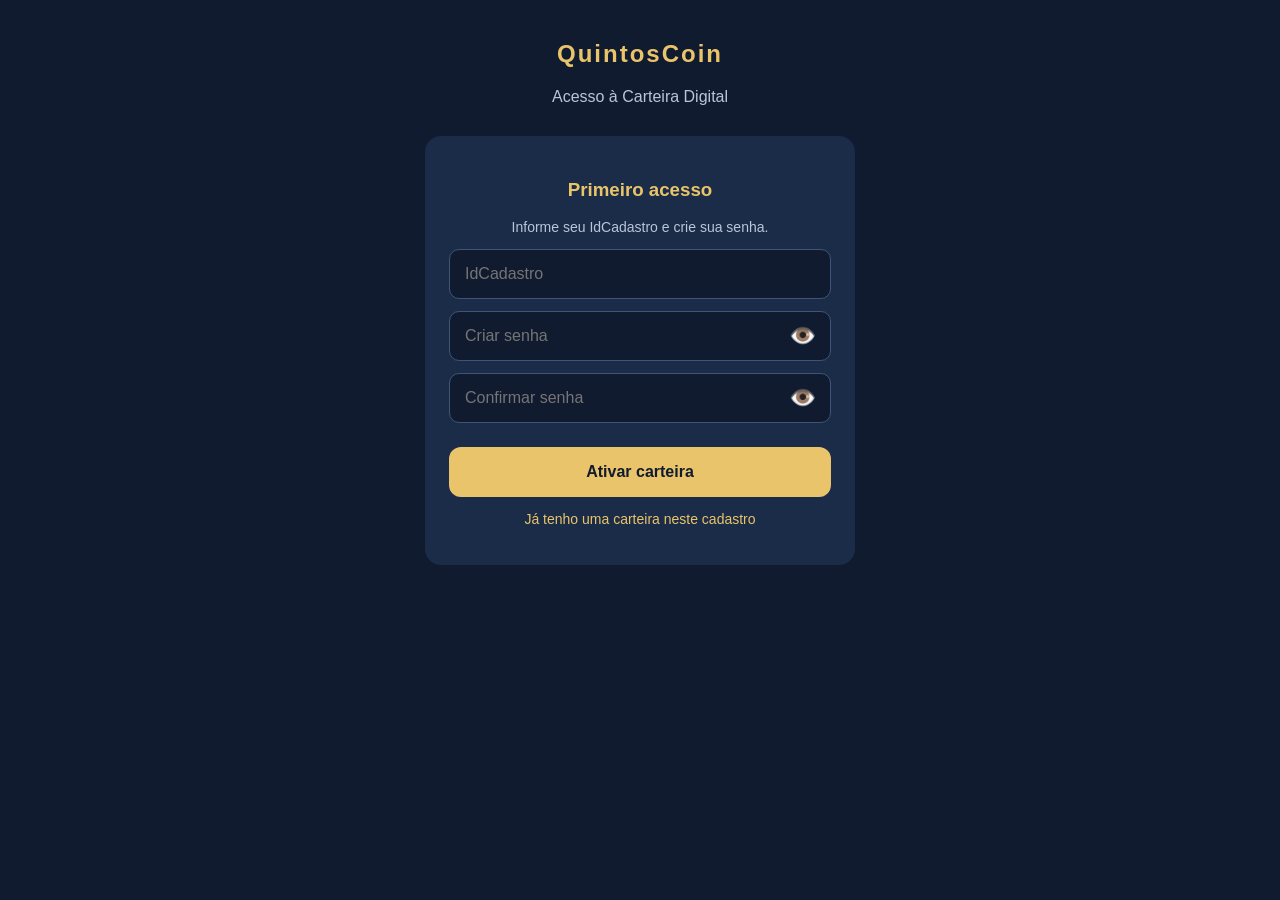
==== quintoscoin/index.html @ 63eb129c "Update index.html" ====
<!DOCTYPE html>
<html lang="pt-BR">
<head>
  <meta charset="UTF-8">
  <meta name="viewport"
        content="width=device-width, initial-scale=1">

  <title>QuintosCoin - Carteira</title>

 
<link rel="stylesheet" href="style.css?v=291">

<style>
  html.qc-restaurando #telaAcesso,
  html.qc-restaurando #telaCarteira { visibility:hidden; }
  html.qc-restaurando main.carteira::before {
    content:"Restaurando acesso à carteira...";
    display:block; padding:28px 14px; text-align:center;
    color:#e2ba60; font-size:14px;
  }
  /* PASSO 375: links de acesso sem fundo, com alinhamento uniforme. */
  #formLogin #btnAbrirTrocaSenha {
    display:inline; width:auto; margin:0; padding:0;
    background:none; border:0; border-radius:0; box-shadow:none;
    color:#e9c46a; text-decoration:none;
    font:inherit; cursor:pointer;
  }
  #formLogin #btnAbrirTrocaSenha:hover,
  #formLogin #btnAbrirTrocaSenha:focus-visible {
    text-decoration:underline;
  }
  #formLogin #qcBoasVindas .qc-nome-irmao375 {
    color:#f3ce74; font-weight:800; font-size:1.11em;
    letter-spacing:0.15px;
  }
</style>
<script>
  if (
    sessionStorage.getItem("QC_TOKEN_SESSAO_TESTE") &&
    !new URLSearchParams(window.location.search)
      .has("testeRecuperacao")
  ) {
    document.documentElement.classList.add(
      "qc-restaurando"
    );
  }
</script>

</head>


<body>

  <main class="carteira">
    <div id="qcAvisoTesteV2377" role="status" hidden
      style="background:#3b2a15;color:#f5d27a;border:1px solid #a97c34;
      border-radius:9px;padding:10px 12px;margin-bottom:12px;
      font-size:13px;font-weight:700;text-align:center">
      MODO DE TESTES — Qc$ sem valor financeiro. NÃO FAÇA PIX REAL.
    </div>

    <section id="telaAcesso">

  <header>
    <h1 style="text-transform:none">QuintosCoin</h1>
    <p>Acesso à Carteira Digital</p>
  </header>

  <div id="formAtivacao" class="painel-acesso">

    <h3>Primeiro acesso</h3>

    <p>Informe seu IdCadastro e crie sua senha.</p>

   
<input
  type="text"
  id="qcIdCadastro"
  name="username"
  placeholder="IdCadastro"
  autocomplete="username"
>
   
<input
  type="password"
  id="qcNovaSenha"
  name="new-password"
  placeholder="Criar senha"
  autocomplete="new-password"
  minlength="6"
  
>
   
<input
  type="password"
  id="qcConfirmarSenha"
  name="confirm-password"
  placeholder="Confirmar senha"
  autocomplete="new-password"
  minlength="6"
  
>

    <button id="btnAtivarCarteira">
      Ativar carteira
    </button>

    <p>
      <a href="#" id="linkJaTenhoCarteira">
        Já tenho uma carteira neste cadastro
      </a>
    </p>
    <div id="qcVincularExistente374" style="display:none">
      <h3>Vincular minha carteira</h3>
      <p>Em um aparelho novo, informe seu IdCadastro e depois entre com sua senha pessoal.</p>
      <input id="qcIdCadastroVinculo374" type="text" placeholder="IdCadastro" autocomplete="username">
      <button id="qcBtnVincular374" type="button">Vincular carteira existente</button>
      <button id="qcBtnVoltarAtivacao374" type="button">Voltar</button>
      <p id="qcAvisoVinculo374" role="status"></p>
    </div>

  </div>

  <div id="formLogin" class="painel-acesso"
       style="display:none;">

    <h3>Entrar na carteira</h3>

    <p id="qcBoasVindas">Bem-vindo! Digite sua senha para entrar na carteira.</p>
  
<input
  type="password"
  id="qcSenhaLogin"
  name="password"
  placeholder="Sua senha"
  autocomplete="current-password"
>


    
<button id="btnEntrarCarteira">
  Entrar
</button>
<p>
  <a href="#" id="linkEsqueciSenha">
    🔑 Esqueci minha senha
  </a>
</p>

<p>
  <a href="#" id="btnAbrirTrocaSenha">🔄 Alterar minha senha</a>
</p>

<!-- QUINTOSCOIN - ALTERAÇÃO DE SENHA -->

<div id="qcPainelTrocaSenha" style="display:none;">

  <h3>Alterar senha</h3>

  <p>Informe sua senha atual e escolha uma nova.</p>

  <input
    type="password"
    id="qcSenhaAtual"
    placeholder="Senha atual"
    autocomplete="current-password"
  >

  <input
    type="password"
    id="qcSenhaNova"
    placeholder="Nova senha (6 a 8 caracteres)"
    autocomplete="new-password"
    minlength="6"
    
  >

  <input
    type="password"
    id="qcSenhaNovaConfirmar"
    placeholder="Confirmar nova senha"
    autocomplete="new-password"
    minlength="6"
    
  >

  <p id="qcMensagemTrocaSenha" role="status"></p>

  <button id="btnConfirmarTrocaSenha" type="button">
    Salvar nova senha
  </button>

  <button id="btnCancelarTrocaSenha" type="button">
    Cancelar
  </button>

</div>



</div>

<!-- QUINTOSCOIN - ESQUECI MINHA SENHA -->
<div id="formRecuperarSenha"
     class="painel-acesso"
     style="display:none;">

  <h3>🔑 Recuperar acesso</h3>

  <p>
    Informe o código de recuperação que
    você guardou ao ativar sua carteira.
  </p>

  <input
    type="text"
    id="qcCodigoRecuperar"
    placeholder="Código de recuperação"
    autocomplete="off"
    autocapitalize="characters"
    spellcheck="false"
  >

  <input
    type="password"
    id="qcSenhaRecuperar"
    placeholder="Nova senha (6 a 8 caracteres)"
    autocomplete="new-password"
    minlength="6"
    
  >

  <input
    type="password"
    id="qcConfirmarSenhaRecuperar"
    placeholder="Confirmar nova senha"
    autocomplete="new-password"
    minlength="6"
    
  >

  <p id="qcMensagemRecuperacao"
     role="status"></p>

  <button id="btnRedefinirSenha"
          type="button">
    Redefinir minha senha
  </button>

  <p>
    <a href="#" id="linkVoltarLogin">
      Voltar ao login
    </a>
  </p>

</div>

<p id="qcMensagemAcesso"></p>


</section>

    
<!-- TELA DE CÓDIGO DE RECUPERAÇÃO -->
<section id="telaRecuperacao" style="display:none;">

  <header>
    <h1 style="text-transform:none">QuintosCoin</h1>
    <p>Proteção da carteira</p>
  </header>

  <div class="painel-recuperacao">

    <h3>🔐 Código de recuperação</h3>

    <p>
      Guarde este código em um local seguro.
      Você precisará dele se esquecer sua senha.
    </p>

    <div id="qcCodigoRecuperacao">
      Código ainda não gerado
    </div>

    <button id="qcBtnCopiar">
      📋 Copiar código
    </button>

    <p id="qcMensagemCopia" role="status"></p>

    <label class="qc-confirmacao">
      <input type="checkbox" id="qcConfirmouCodigo">
      Já guardei meu código de recuperação.
    </label>

    <button id="qcBtnContinuar" disabled>
      Continuar
    </button>

    <p class="qc-aviso">
      ⚠️ Este código será apresentado somente
      durante a ativação ou substituição.
      Não compartilhe com outras pessoas.
    </p>

  </div>

</section>


<section id="telaCarteira"
style="display:none;">

    <header>
      <h1 style="text-transform:none">QuintosCoin</h1>
      <p>Carteira Digital</p>
    </header>

    <section class="saldo">
      <p>Saldo disponível</p>
      <h2 id="saldo">Qc$ 0,00</h2>
      <small id="equivalente">R$ 0,00</small>
    </section>

    <section class="acoes">
      <button id="btnReceber">Receber Qc$</button>
      <button id="btnDoar">Doar Qc$</button>
    </section>

    <section class="fichas">
      <h3>Minhas fichas</h3>
      <div id="listaFichas">
        Nenhuma ficha disponível.
      </div>
    </section>

   
<p id="mensagem"></p>


<button id="btnSairCarteira" type="button">
  🚪 Sair da carteira
</button>

</section>


</main>

  
 <script src="qc-criptografia.js?v=1"></script>
 <script src="carteira.js?v=386"></script>
 <script src="qc-fichas.js?v=380"></script>
 <script src="qc-saldo.js?v=384"></script>
 <script src="qc-doacao-qr301.js?v=366"></script>

  <script src="qc-arrecadacao312.js?v=327"></script>
</body>
</html>
---- quintoscoin/style.css ----
* {
  box-sizing: border-box;
}

body {
  margin: 0;
  padding: 20px;
  background: #101b30;
  color: white;
  font-family: Arial, sans-serif;
}

.carteira {
  max-width: 430px;
  margin: auto;
}

header {
  text-align: center;
  margin-bottom: 30px;
}

header h1 {
  color: #e9c46a;
  letter-spacing: 2px;
}

header p {
  color: #b9c5d8;
}

.saldo {
  background: #1b2c48;
  border-radius: 20px;
  padding: 30px 20px;
  text-align: center;
}

.saldo p {
  color: #b9c5d8;
}

.saldo h2 {
  font-size: 46px;
  margin: 15px 0;
  color: #e9c46a;
}

.saldo small {
  color: #b9c5d8;
}

.acoes {
  display: flex;
  gap: 12px;
  margin-top: 25px;
}

button {
  flex: 1;
  padding: 16px;
  border: none;
  border-radius: 12px;
  font-size: 16px;
  font-weight: bold;
  cursor: pointer;
  background: #e9c46a;
  color: #101b30;
}

.fichas {
  margin-top: 30px;
  background: #1b2c48;
  border-radius: 16px;
  padding: 20px;
}

.fichas h3 {
  color: #e9c46a;
}

.ficha {
  padding: 12px;
  margin-top: 8px;
  background: #293e60;
  border-radius: 8px;
}

#mensagem {
  text-align: center;
  margin-top: 20px;
  color: #e9c46a;
}

.painel-acesso {
  background: #1b2c48;
  border-radius: 16px;
  padding: 24px;
}

.painel-acesso h3 {
  color: #e9c46a;
  text-align: center;
}

.painel-acesso p {
  color: #b9c5d8;
  text-align: center;
  font-size: 14px;
}

.painel-acesso input {
  display: block;
  width: 100%;
  padding: 15px;
  margin: 12px 0;
  border: 1px solid #405575;
  border-radius: 10px;
  background: #101b30;
  color: white;
  font-size: 16px;
}

.painel-acesso button {
  width: 100%;
  margin-top: 12px;
}

.painel-acesso a {
  color: #e9c46a;
  text-decoration: none;
}

#qcMensagemAcesso {
  display: none;
  padding: 16px;
  margin: 20px 0;
  border-radius: 12px;
  font-size: 16px;
  font-weight: bold;
  text-align: center;
  line-height: 1.5;
}

#qcMensagemAcesso.erro {
  display: block;
  background: #7f1d1d;
  color: #ffffff;
  border: 2px solid #ff5252;
  box-shadow: 0 0 18px rgba(255, 82, 82, 0.45);
  animation: qcSacudir 0.35s ease;
}

#qcMensagemAcesso.sucesso {
  display: block;
  background: #14532d;
  color: #ffffff;
  border: 2px solid #4ade80;
  box-shadow: 0 0 18px rgba(74, 222, 128, 0.3);
}

@keyframes qcSacudir {
  0%, 100% { transform: translateX(0); }
  25% { transform: translateX(-6px); }
  50% { transform: translateX(6px); }
  75% { transform: translateX(-4px); }
}

.painel-acesso input.campo-erro {
  border: 2px solid #ff5252;
  box-shadow: 0 0 10px rgba(255, 82, 82, 0.35);
}

/* Oculta a carteira até a autenticação */
#telaCarteira {
  display: none;
}


.painel-recuperacao {
  background: #1b2c48;
  border-radius: 16px;
  padding: 24px;
  text-align: center;
}

.painel-recuperacao h3 {
  color: #e9c46a;
}

.painel-recuperacao p {
  line-height: 1.5;
}

#qcCodigoRecuperacao {
  background: #101b30;
  border: 2px solid #e9c46a;
  border-radius: 12px;
  padding: 18px 10px;
  margin: 20px 0;
  font-size: 16px;
  font-weight: bold;
  letter-spacing: 1px;
  overflow-wrap: anywhere;
  user-select: all;
}

#qcBtnCopiar,
#qcBtnContinuar {
  width: 100%;
  margin-top: 12px;
}

#qcBtnContinuar:disabled {
  opacity: 0.4;
  cursor: not-allowed;
}

.qc-confirmacao {
  display: flex;
  align-items: center;
  gap: 10px;
  text-align: left;
  margin-top: 24px;
  font-size: 14px;
}

.qc-confirmacao input {
  width: 20px;
  height: 20px;
  flex-shrink: 0;
}

#qcMensagemCopia {
  color: #4ade80;
  font-weight: bold;
  min-height: 20px;
}

.qc-aviso {
  margin-top: 20px;
  color: #ffcc80;
  font-size: 13px;
}


/* QUINTOSCOIN - BOTÃO SAIR */

#btnSairCarteira {
  display: block;
  width: 100%;
  margin-top: 25px;
  padding: 15px;
  background: transparent;
  color: #ffb4b4;
  border: 2px solid #a94343;
  border-radius: 12px;
  font-size: 16px;
  font-weight: bold;
  cursor: pointer;
}

#btnSairCarteira:disabled {
  opacity: 0.5;
  cursor: wait;
}


/* QUINTOSCOIN - RESTAURAÇÃO DE SESSÃO */

html.qc-restaurando #telaAcesso,
html.qc-restaurando #telaCarteira {
  display: none !important;
}

html.qc-restaurando body::before {
  content: "🔐 Verificando sessão QuintosCoin...";
  display: block;
  max-width: 430px;
  margin: 100px auto 0;
  padding: 25px;
  background: #1b2c48;
  color: #e9c46a;
  border-radius: 16px;
  text-align: center;
  font-size: 18px;
  font-weight: bold;
}


/* QUINTOSCOIN - ALTERAR SENHA */

#btnAbrirTrocaSenha {
  display: block;
  width: 100%;
  margin-top: 25px;
  background: #293e60;
  color: #e9c46a;
  border: 1px solid #e9c46a;
}

#qcPainelTrocaSenha {
  margin-top: 18px;
  padding: 22px;
  background: #1b2c48;
  border-radius: 16px;
}

#qcPainelTrocaSenha h3 {
  color: #e9c46a;
  text-align: center;
}

#qcPainelTrocaSenha p {
  text-align: center;
  line-height: 1.5;
}

#qcPainelTrocaSenha input {
  width: 100%;
  padding: 15px;
  margin: 10px 0;
  border: 1px solid #405575;
  border-radius: 10px;
  background: #101b30;
  color: white;
  font-size: 16px;
}

#qcPainelTrocaSenha button {
  width: 100%;
  margin-top: 12px;
}

#btnCancelarTrocaSenha {
  background: transparent;
  color: #b9c5d8;
  border: 1px solid #64748b;
}

#qcMensagemTrocaSenha {
  display: none;
  padding: 15px;
  border-radius: 10px;
  margin-top: 15px;
  font-weight: bold;
}

#qcMensagemTrocaSenha.erro {
  display: block;
  background: #7f1d1d;
  color: white;
  border: 2px solid #ff5252;
}

#qcMensagemTrocaSenha.sucesso {
  display: block;
  background: #14532d;
  color: white;
  border: 2px solid #4ade80;
}


/* QUINTOSCOIN - OLHINHO DAS SENHAS */

.qc-campo-com-olho {
  position: relative;
  width: 100%;
}

.qc-campo-com-olho input {
  width: 100%;
  padding-right: 55px !important;
}

.painel-acesso .qc-botao-olho,
#qcPainelTrocaSenha .qc-botao-olho {
  position: absolute;
  right: 8px;
  top: 50%;
  transform: translateY(-50%);

  width: 42px;
  height: 42px;
  margin: 0;
  padding: 0;

  display: flex;
  align-items: center;
  justify-content: center;
  flex: none;

  background: transparent;
  border: none;
  border-radius: 8px;

  font-size: 22px;
  cursor: pointer;
  box-shadow: none;
}

.qc-botao-olho.visivel {
  background: rgba(233, 196, 106, 0.15);
}

.qc-botao-olho:focus-visible {
  outline: 2px solid #e9c46a;
  outline-offset: 2px;
}


/* QUINTOSCOIN - RECUPERAÇÃO DE SENHA */

#qcCodigoRecuperar {
  text-transform: uppercase;
  font-size: 14px;
  letter-spacing: 0.5px;
}

#qcMensagemRecuperacao {
  display: none;
  padding: 15px;
  margin-top: 15px;
  border-radius: 10px;
  font-weight: bold;
  line-height: 1.5;
  text-align: center;
}

#qcMensagemRecuperacao.erro {
  display: block;
  color: white;
  background: #7f1d1d;
  border: 2px solid #ff5252;
}

#qcMensagemRecuperacao.sucesso {
  display: block;
  color: white;
  background: #14532d;
  border: 2px solid #4ade80;
}

.qc-modal-overlay {
  position: fixed;
  inset: 0;
  background: rgba(0, 0, 0, 0.65);
  display: none;
  align-items: center;
  justify-content: center;
  padding: 20px;
  z-index: 9999;
}

.qc-modal-card {
  width: 100%;
  max-width: 420px;
  background: #11284a;
  border: 1px solid rgba(255, 255, 255, 0.12);
  border-radius: 18px;
  padding: 22px 18px 18px 18px;
  box-shadow: 0 18px 40px rgba(0, 0, 0, 0.4);
  color: #ffffff;
}

.qc-modal-topo {
  display: flex;
  align-items: center;
  justify-content: space-between;
  gap: 10px;
  margin-bottom: 10px;
}

.qc-modal-topo h3 {
  margin: 0;
  font-size: 22px;
  color: #e7c76a;
}

.qc-modal-fechar {
  background: transparent;
  border: none;
  color: #ffffff;
  font-size: 28px;
  line-height: 1;
  cursor: pointer;
}

.qc-modal-texto {
  margin: 0 0 16px 0;
  color: #d7dfef;
  font-size: 14px;
  line-height: 1.5;
}

.qc-label-modal {
  display: block;
  margin-bottom: 8px;
  font-weight: 600;
  color: #ffffff;
}

.qc-input-modal {
  width: 100%;
  box-sizing: border-box;
  padding: 14px 12px;
  border-radius: 12px;
  border: 1px solid #4d648a;
  background: #0d1d36;
  color: #ffffff;
  font-size: 16px;
  margin-bottom: 16px;
}

.qc-input-modal::placeholder {
  color: #9aa8c0;
}

.qc-modal-botoes {
  display: flex;
  flex-direction: column;
  gap: 10px;
}

.qc-btn-modal-principal {
  width: 100%;
  padding: 14px;
  border: none;
  border-radius: 12px;
  background: #e1bf63;
  color: #0d1d36;
  font-weight: 700;
  font-size: 16px;
  cursor: pointer;
}

.qc-btn-modal-secundario {
  width: 100%;
  padding: 12px;
  border-radius: 12px;
  border: 1px solid #6f86ab;
  background: transparent;
  color: #ffffff;
  font-weight: 600;
  font-size: 15px;
  cursor: pointer;
}

.qc-modal-mensagem {
  margin-top: 14px;
  min-height: 22px;
  font-size: 14px;
  line-height: 1.4;
  color: #ffffff;
}


/* QUINTOSCOIN - CONFIRMAÇÃO DE SOLICITAÇÃO */

.qc-aviso-solicitacao {
  box-sizing: border-box;
  width: 100%;
  margin: 0 0 18px 0;
  padding: 20px 16px;
  border: 2px solid #e1bf63;
  border-radius: 16px;
  background: #1b304c;
  color: #ffffff;
  text-align: center;
  box-shadow: 0 8px 24px rgba(0,0,0,0.3);
}

.qc-aviso-solicitacao strong {
  display: block;
  color: #e1bf63;
  font-size: 19px;
  margin-bottom: 12px;
}

.qc-aviso-valor {
  font-size: 25px;
  font-weight: 700;
  margin-bottom: 12px;
}

.qc-aviso-situacao {
  font-size: 15px;
  font-weight: 700;
  color: #f0cf77;
}

.qc-aviso-solicitacao p {
  font-size: 14px;
  line-height: 1.6;
  margin: 14px 0;
}

.qc-aviso-fechar {
  margin-top: 8px;
  padding: 12px 24px;
  border: none;
  border-radius: 10px;
  background: #e1bf63;
  color: #11284a;
  font-size: 15px;
  font-weight: 700;
  cursor: pointer;
}


/* QUINTOSCOIN - ÁREA DO TESOUREIRO */

.qc-area-tesoureiro {
  width: 100%;
  box-sizing: border-box;
  margin-top: 20px;
  padding: 16px;
  background: #142237;
  border: 1px solid #354b6b;
  border-radius: 16px;
}

.qc-area-tesoureiro h3 {
  margin: 0 0 14px;
  color: #e7c76a;
  font-size: 15px;
  letter-spacing: 1px;
}

.qc-botao-pedidos {
  width: 100%;
  min-height: 64px;
  box-sizing: border-box;
  display: flex;
  flex-wrap: wrap;
  align-items: center;
  justify-content: space-between;
  gap: 10px;
  padding: 14px;
  border: none;
  border-radius: 12px;
  background: #263d5b;
  color: white;
  font-size: 14px;
  font-weight: 600;
  text-align: left;
  cursor: pointer;
}

.qc-indicador-pedidos {
  display: inline-flex;
  align-items: center;
  gap: 7px;
  white-space: nowrap;
  font-size: 13px;
}

.qc-esfera-pedidos {
  display: inline-block;
  flex-shrink: 0;
  width: 12px;
  height: 12px;
  border-radius: 50%;
}

.qc-esfera-laranja {
  background: #f59e0b;
  box-shadow: 0 0 8px rgba(245, 158, 11, 0.65);
}

.qc-esfera-verde {
  background: #22c55e;
  box-shadow: 0 0 8px rgba(34, 197, 94, 0.55);
}

.qc-lista-pedidos {
  margin-top: 12px;
}

.qc-lista-pedidos[hidden] {
  display: none;
}

.qc-item-pedido {
  margin-top: 10px;
  padding: 12px;
  background: #1d3553;
  border: 1px solid #405573;
  border-radius: 10px;
  color: #ffffff;
}

.qc-item-pedido strong {
  color: #e7c76a;
}

.qc-item-pedido p {
  margin: 6px 0;
  font-size: 13px;
}

#qcMensagemTesoureiro {
  color: #ffca76;
  font-size: 13px;
}


/* QUINTOSCOIN - BOTÃO DE AUTORIZAÇÃO */

.qc-btn-aprovar-pedido {
  display: block;
  box-sizing: border-box;
  width: 100%;
  margin-top: 14px;
  padding: 13px 10px;
  background: #e7c76a;
  color: #142237;
  border: none;
  border-radius: 10px;
  font-size: 14px;
  font-weight: 700;
  line-height: 1.4;
  cursor: pointer;
}

.qc-btn-aprovar-pedido:disabled {
  opacity: 0.55;
  cursor: not-allowed;
}


/* QUINTOSCOIN - MODAL DE AUTORIZAÇÃO */

.qc-modal-autorizacao {
  position: fixed;
  inset: 0;
  z-index: 10000;

  display: flex;
  align-items: center;
  justify-content: center;

  padding: 18px;
  box-sizing: border-box;

  background: rgba(0, 0, 0, 0.78);
}

.qc-card-autorizacao {
  width: 100%;
  max-width: 420px;
  max-height: 90vh;
  overflow-y: auto;
  box-sizing: border-box;

  padding: 24px 18px;
  border-radius: 18px;

  background: #182e4d;
  border: 1px solid #526581;

  box-shadow: 0 20px 50px rgba(0,0,0,0.5);

  color: #ffffff;
  text-align: left;
}

.qc-card-autorizacao h3 {
  margin: 0 0 14px;
  color: #e7c76a;
  font-size: 21px;
}

.qc-texto-autorizacao {
  margin: 0 0 18px;
  font-size: 14px;
  line-height: 1.5;
  color: #d5dfed;
}

.qc-dados-autorizacao {
  display: flex;
  flex-direction: column;
  gap: 9px;

  padding: 16px;
  border-radius: 12px;

  background: #233e60;
}

.qc-rotulo-autorizacao {
  color: #c4d0e2;
  font-size: 11px;
  font-weight: 700;
  letter-spacing: 0.7px;
}

.qc-dados-autorizacao strong {
  color: #ffffff;
  font-size: 17px;
  overflow-wrap: anywhere;
}

.qc-linha-autorizacao {
  height: 1px;
  margin: 7px 0;
  background: #4c6380;
}

.qc-dados-autorizacao .qc-valor-autorizacao {
  color: #e7c76a;
  font-size: 29px;
}

.qc-alerta-autorizacao {
  margin: 18px 0;
  padding: 12px;

  border-radius: 10px;
  background: rgba(245, 158, 11, 0.12);

  color: #ffd9a5;
  font-size: 14px;
  line-height: 1.5;
}

.qc-confirmar-autorizacao,
.qc-cancelar-autorizacao {
  display: block;
  width: 100%;
  box-sizing: border-box;
  cursor: pointer;

  padding: 14px 10px;
  border-radius: 11px;

  font-size: 15px;
  font-weight: 700;
}

.qc-confirmar-autorizacao {
  background: #e7c76a;
  border: none;
  color: #142237;
  margin-bottom: 10px;
}

.qc-cancelar-autorizacao {
  background: transparent;
  border: 1px solid #7587a0;
  color: #ffffff;
}
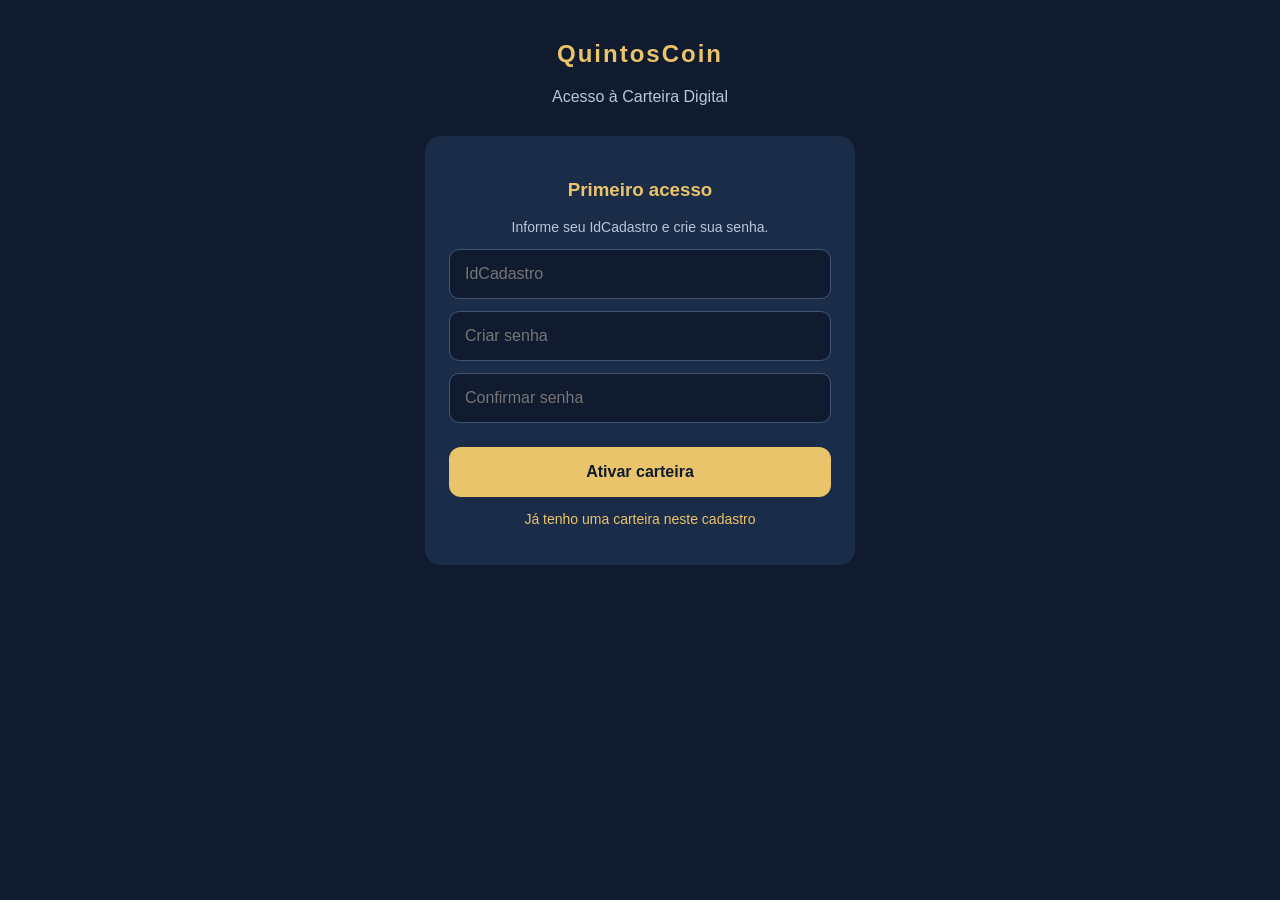
==== commit cb96f8ee: "Update index.html" ====
--- a/quintoscoin/index.html
+++ b/quintoscoin/index.html
@@ -349,8 +349,8 @@
 
   
  <script src="qc-criptografia.js?v=1"></script>
- <script src="carteira.js?v=386"></script>
- <script src="qc-fichas.js?v=380"></script>
+ <script src="carteira.js?v=394"></script>
+ <script src="qc-fichas.js?v=394"></script>
  <script src="qc-saldo.js?v=384"></script>
  <script src="qc-doacao-qr301.js?v=366"></script>
 
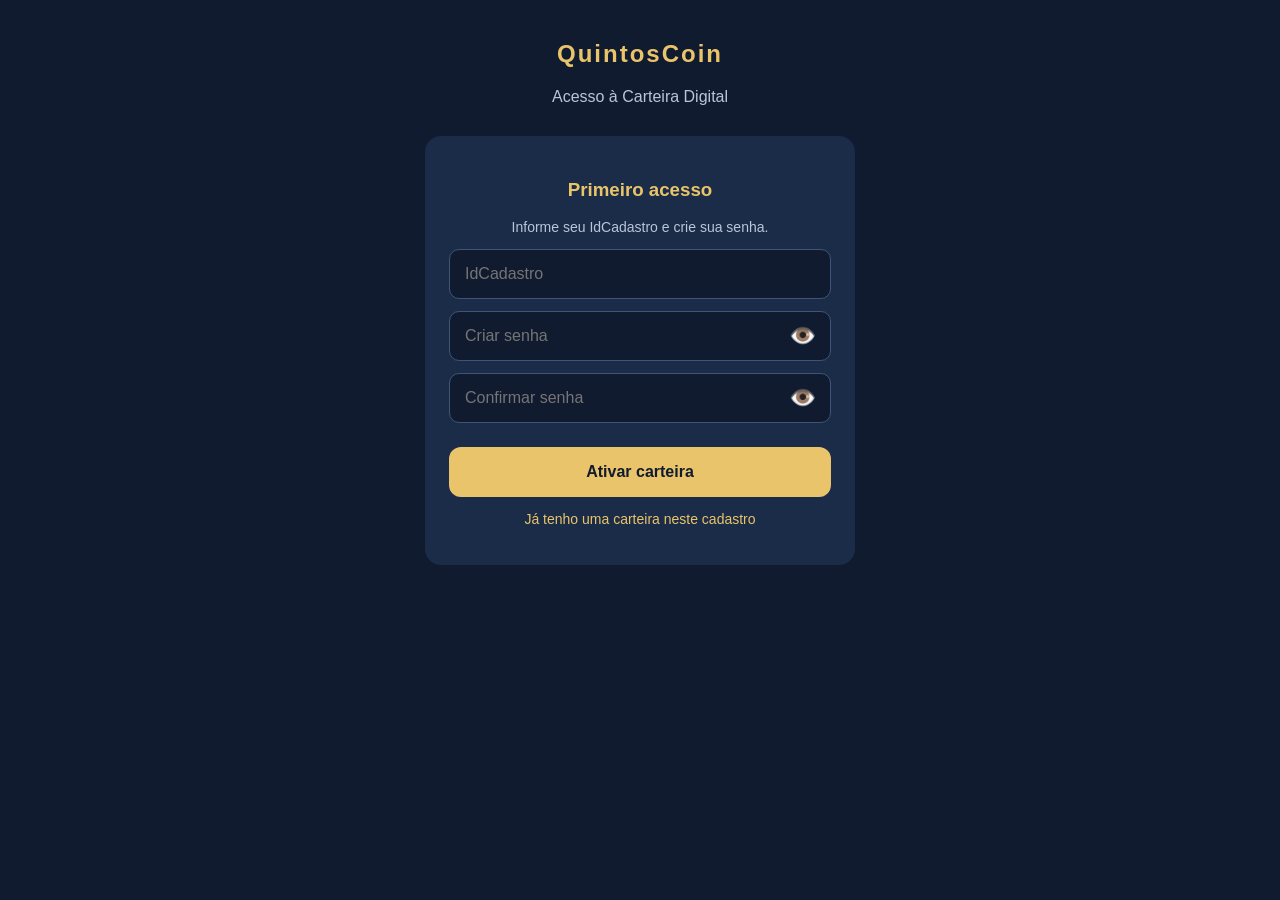
==== commit 650863d7: "Update index.html" ====
--- a/quintoscoin/index.html
+++ b/quintoscoin/index.html
@@ -351,9 +351,10 @@
  <script src="qc-criptografia.js?v=1"></script>
  <script src="carteira.js?v=394"></script>
  <script src="qc-fichas.js?v=394"></script>
- <script src="qc-saldo.js?v=384"></script>
+ <script src="qc-saldo.js?v=433"></script>
  <script src="qc-doacao-qr301.js?v=366"></script>
 
   <script src="qc-arrecadacao312.js?v=327"></script>
+  <script src="qc-historico433.js?v=433"></script>
 </body>
 </html>
